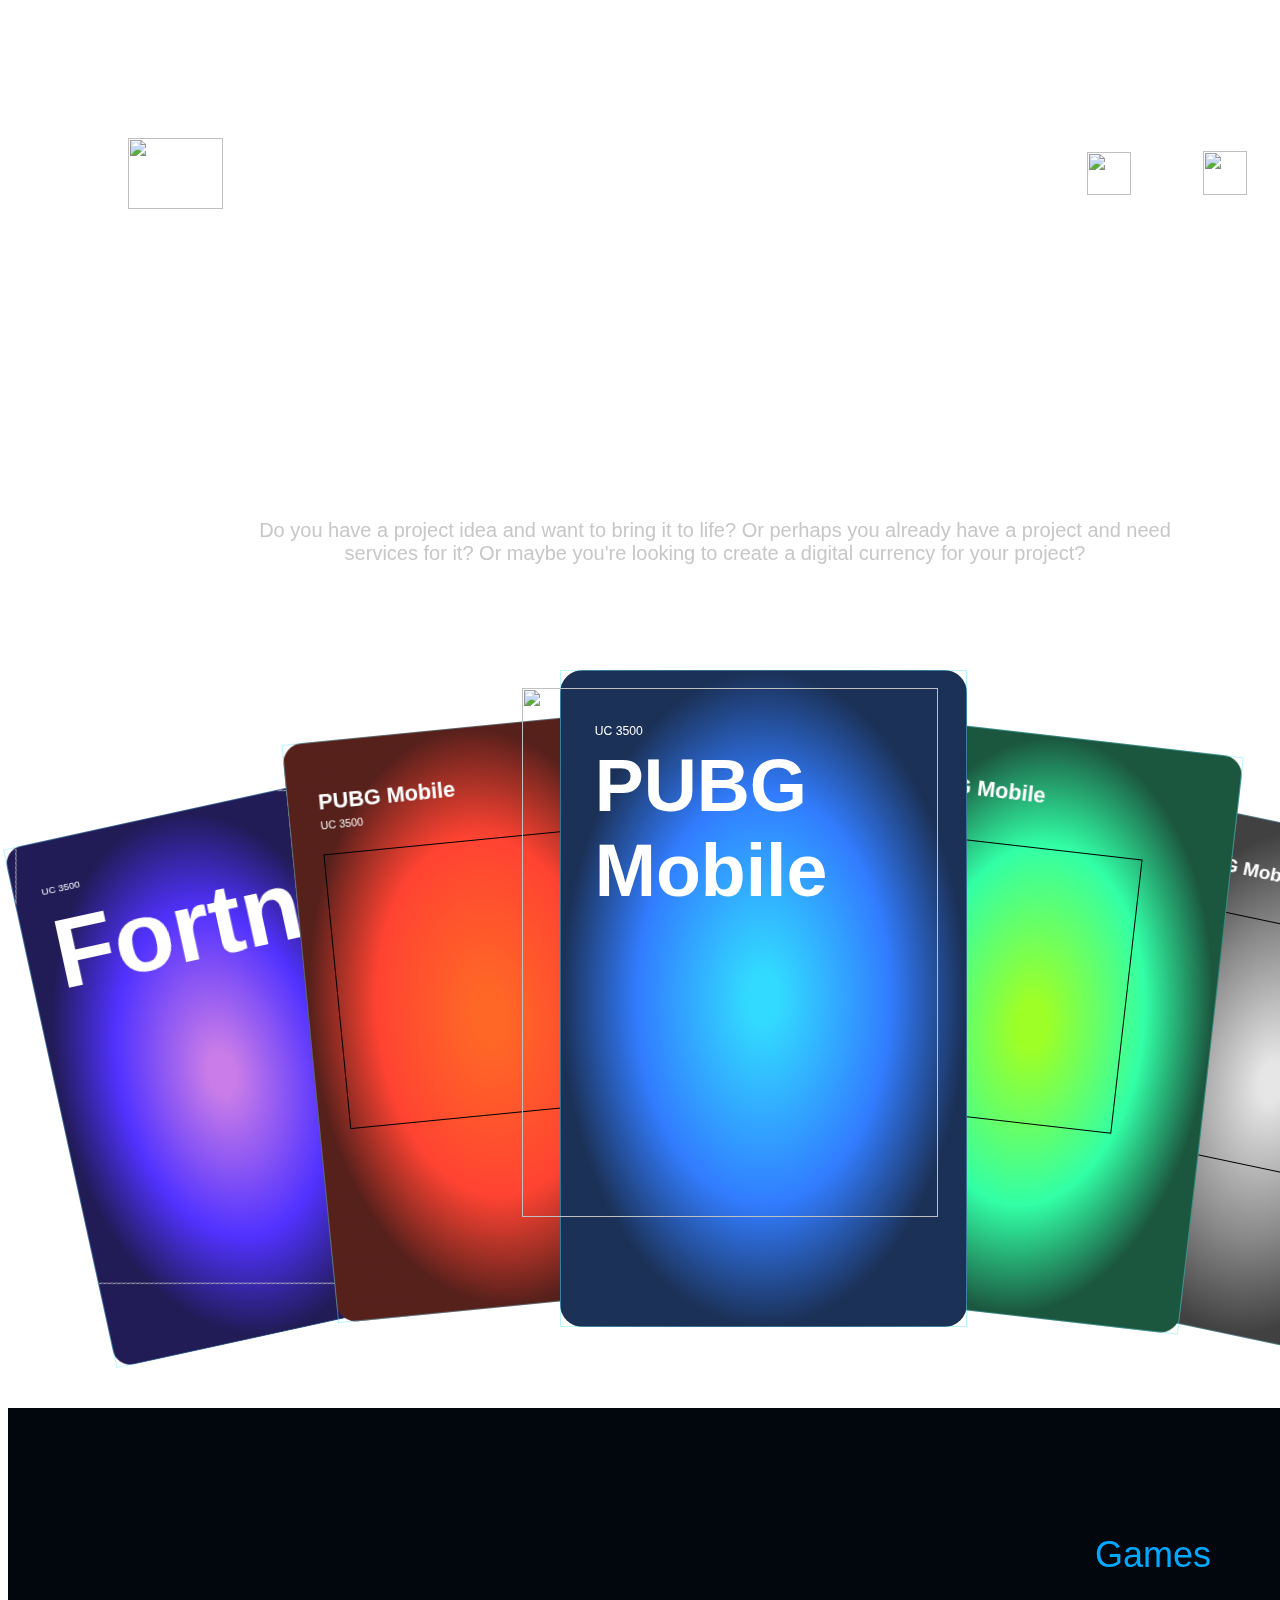
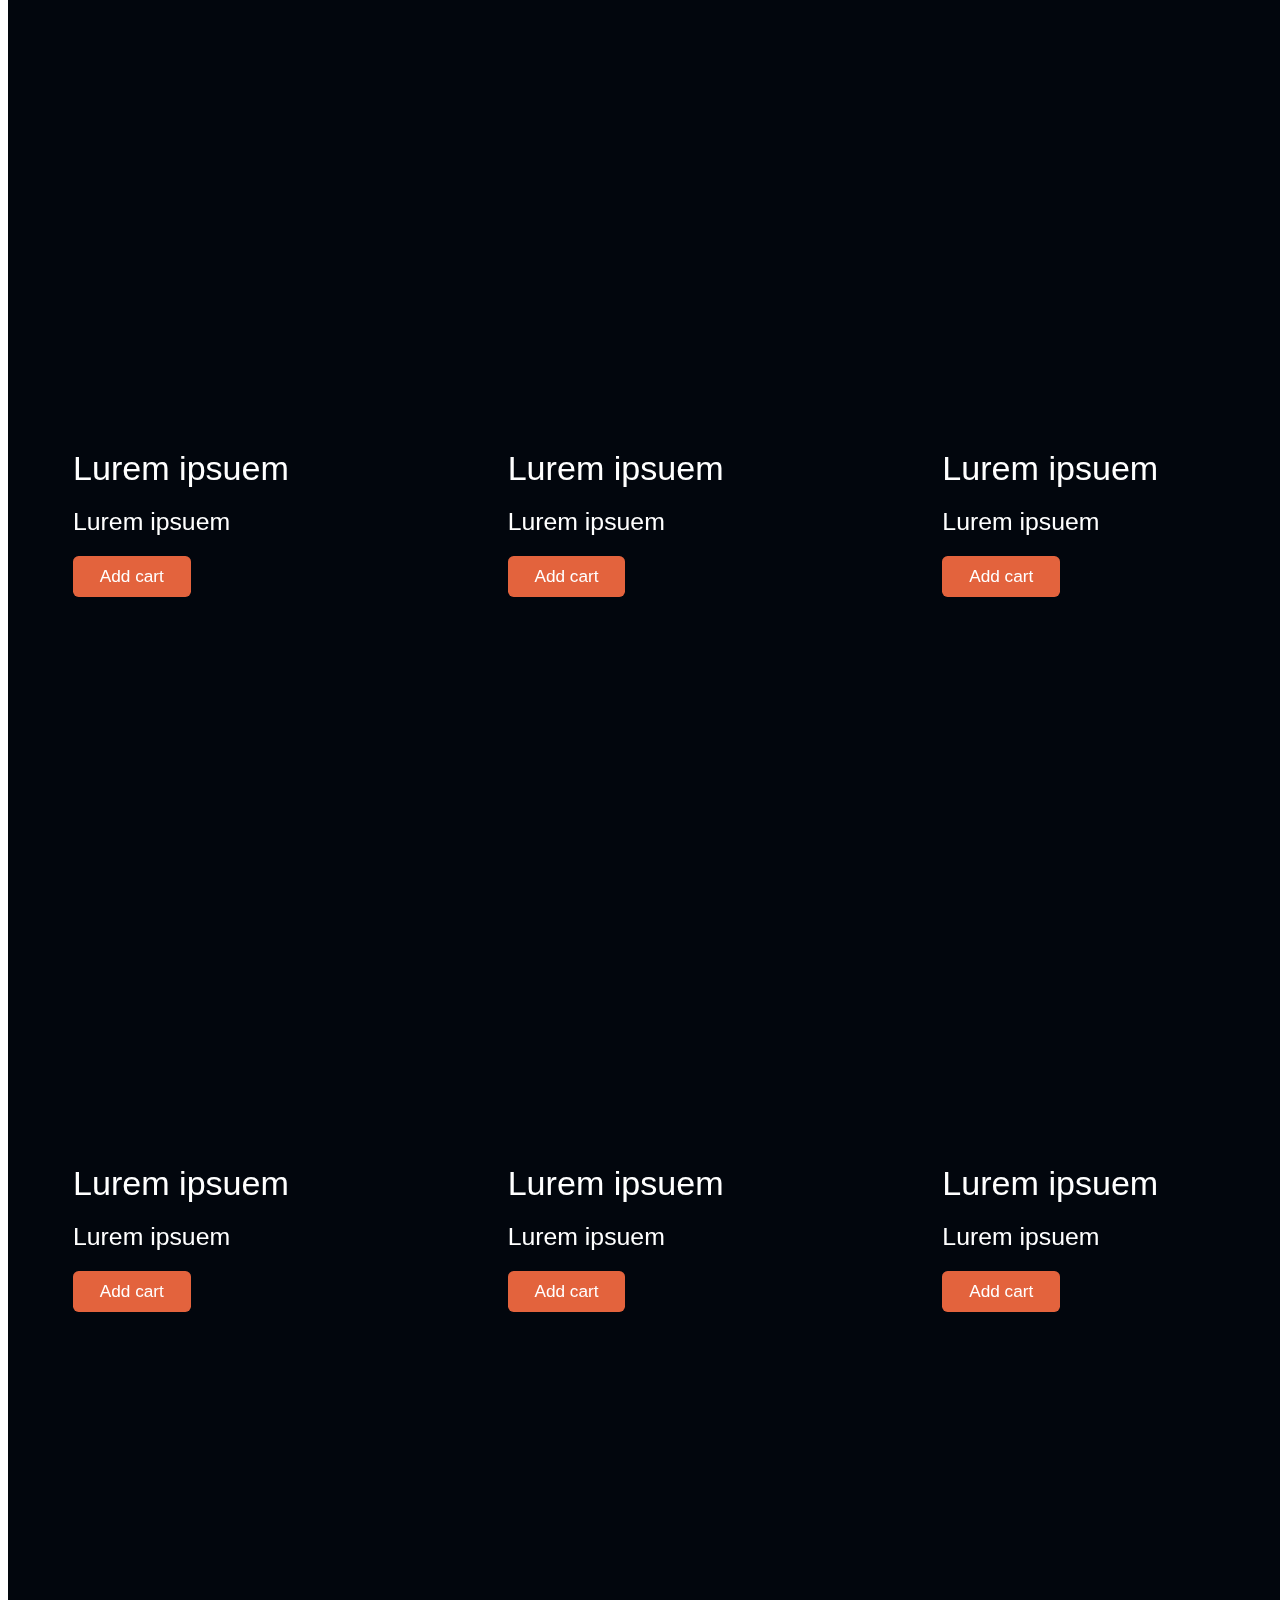
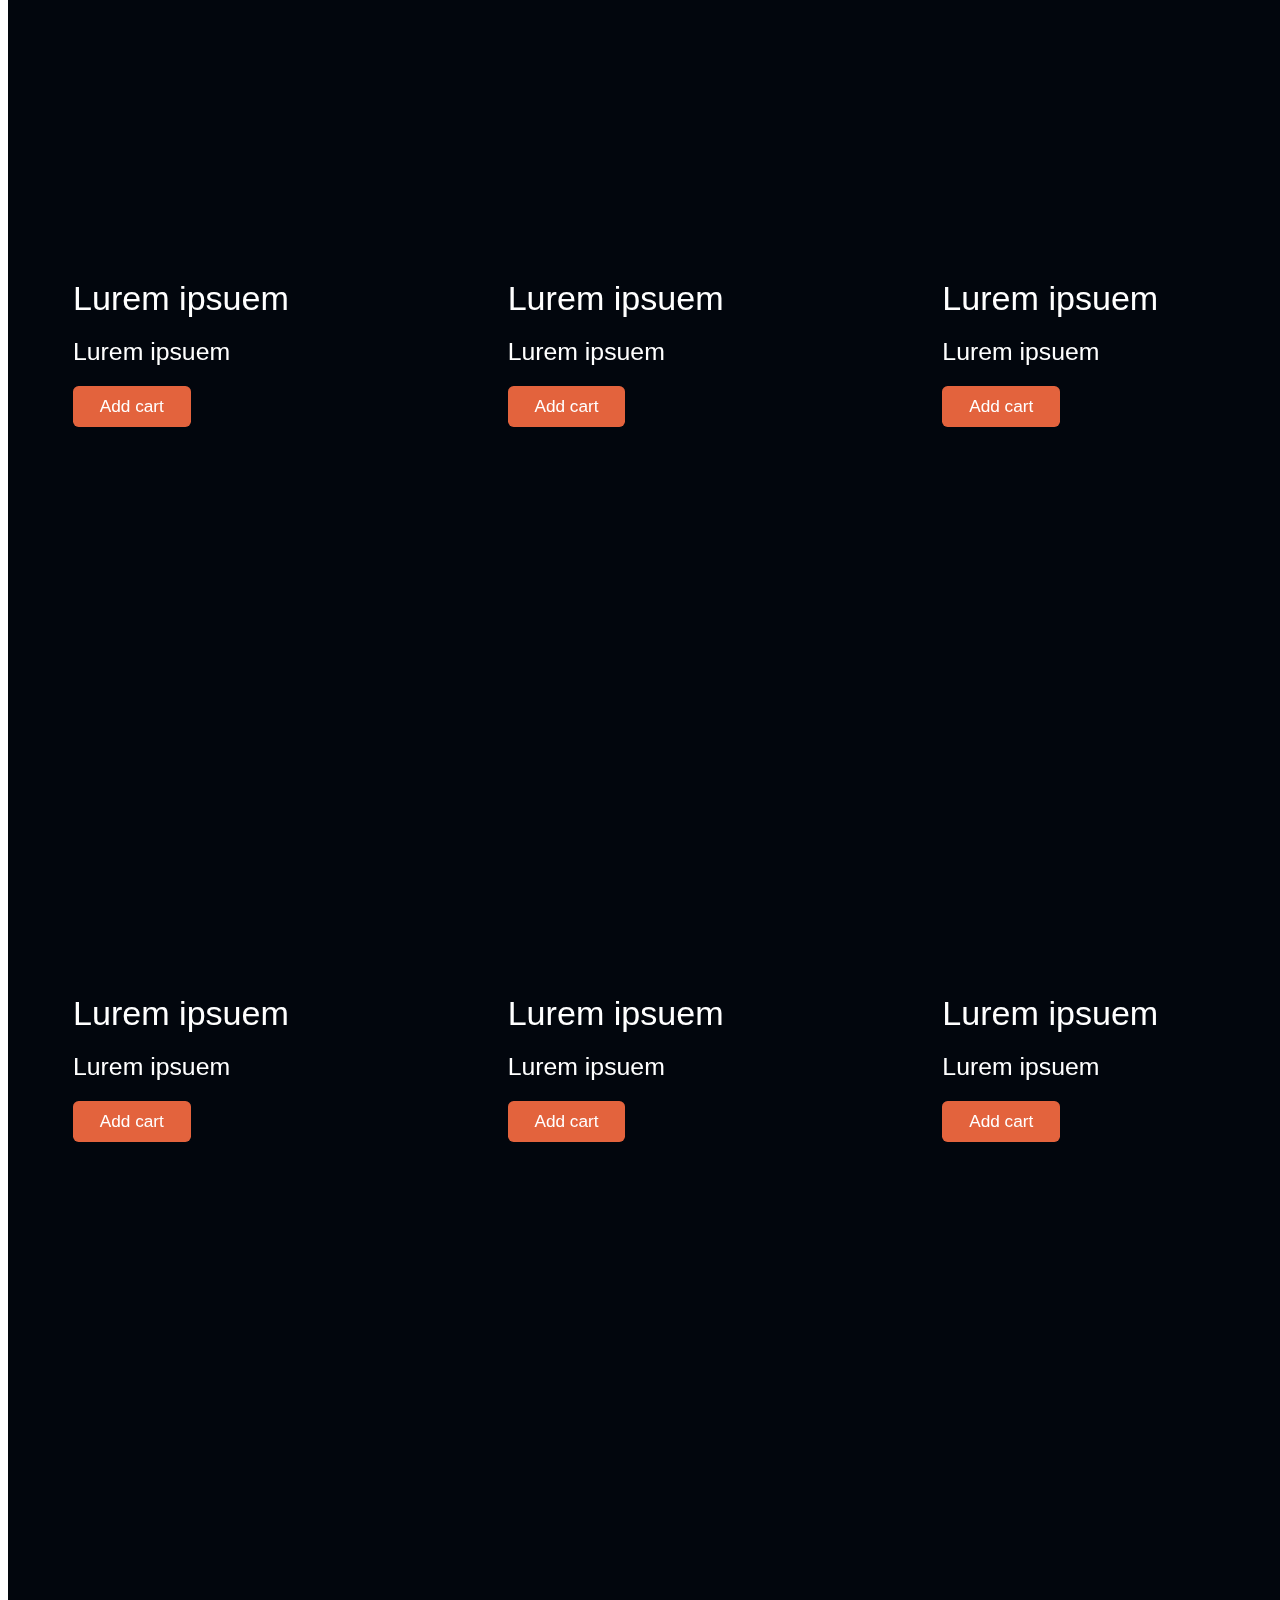
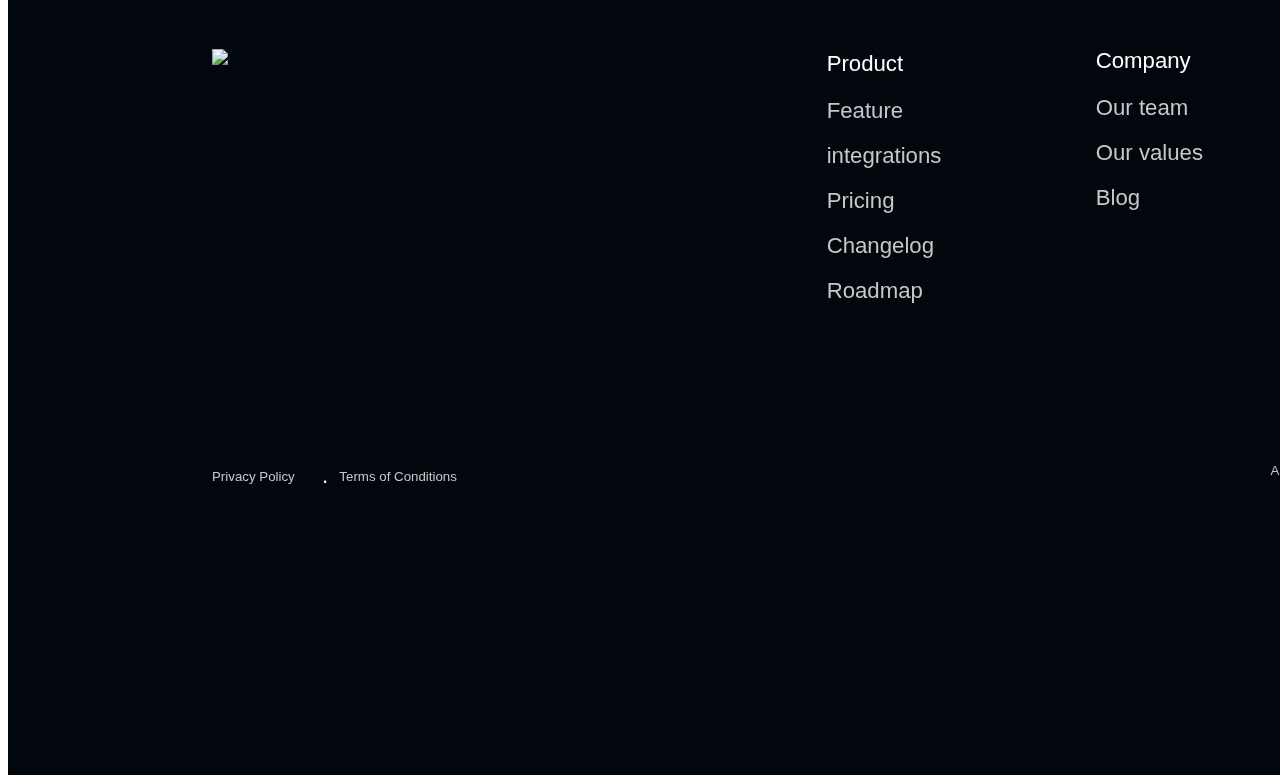
==== catagory/home.html @ b4801660 "need to fix" ====
<!DOCTYPE html>
<html>
  <head>
    <meta charset="utf-8" />
    <link rel="stylesheet" href="globals.css" />
    <link rel="stylesheet" href="style.css" />
  </head>
  <body>
    <div class="catagory">
      <div class="e-comm">
        <div class="frame">
          <img class="group" src="img/group-146.png" />
          <div class="navbar">
            <div class="text-wrapper">Home</div>
            <div class="text-wrapper">Home</div>
            <div class="text-wrapper">Home</div>
            <div class="text-wrapper">Home</div>
          </div>
          <div class="div">
            <div class="user-wrapper"><img class="user" src="img/user-1.png" /></div>
            <img class="shopping-cart" src="img/shopping-cart-1.png" />
          </div>
        </div>
        <div class="frame-2">
          <div class="frame-3">
            <div class="LUREM-IPSUEM-LUREM">LUREM IPSUEM<br />LUREM IPSUEMLUREM</div>
            <p class="do-you-have-a">
              Do you have a project idea and want to bring it to life? Or perhaps you already have a project and need
              services for it? Or maybe you&#39;re looking to create a digital currency for your project?
            </p>
          </div>
          <div class="overlap-group-wrapper">
            <div class="overlap-group">
              <div class="frame-4">
                <div class="frame-wrapper">
                  <div class="frame-5">
                    <div class="text-wrapper-2">PUBG Mobile</div>
                    <div class="text-wrapper-3">UC 3500</div>
                  </div>
                </div>
                <div class="rectangle"></div>
              </div>
              <div class="frame-6">
                <div class="div-wrapper">
                  <div class="frame-7">
                    <div class="text-wrapper-4">UC 3500</div>
                    <div class="text-wrapper-5">Fortnite</div>
                  </div>
                </div>
                <img class="img" src="img/rectangle-98-2.png" />
              </div>
              <div class="frame-8">
                <div class="frame-9">
                  <div class="frame-10">
                    <div class="text-wrapper-6">PUBG Mobile</div>
                    <div class="text-wrapper-7">UC 3500</div>
                  </div>
                </div>
                <div class="rectangle-2"></div>
              </div>
              <div class="frame-11">
                <div class="frame-9">
                  <div class="frame-10">
                    <div class="text-wrapper-6">PUBG Mobile</div>
                    <div class="text-wrapper-7">UC 3500</div>
                  </div>
                </div>
                <div class="rectangle-2"></div>
              </div>
              <div class="frame-12">
                <div class="frame-13">
                  <div class="frame-14">
                    <div class="text-wrapper-8">UC 3500</div>
                    <div class="text-wrapper-9">PUBG Mobile</div>
                  </div>
                </div>
                <img class="rectangle-3" src="img/rectangle-98.png" />
              </div>
            </div>
          </div>
        </div>
      </div>
      <div class="frame-15">
        <div class="frame-16">
          <img class="vector" src="img/image.svg" />
          <div class="text-wrapper-10">Games</div>
        </div>
        <div class="frame-17">
          <div class="card">
            <div class="text">
              <div class="frame-18">
                <div class="text-wrapper-11">Lurem ipsuem</div>
                <div class="text-wrapper-12">Lurem ipsuem</div>
                <div class="frame-19"><div class="text-wrapper-13">Add cart</div></div>
              </div>
            </div>
          </div>
          <div class="card-2">
            <div class="text">
              <div class="frame-18">
                <div class="text-wrapper-11">Lurem ipsuem</div>
                <div class="text-wrapper-12">Lurem ipsuem</div>
                <div class="frame-19"><div class="text-wrapper-13">Add cart</div></div>
              </div>
            </div>
          </div>
          <div class="card-3">
            <div class="text">
              <div class="frame-18">
                <div class="text-wrapper-11">Lurem ipsuem</div>
                <div class="text-wrapper-12">Lurem ipsuem</div>
                <div class="frame-19"><div class="text-wrapper-13">Add cart</div></div>
              </div>
            </div>
          </div>
        </div>
        <div class="frame-17">
          <div class="card-4">
            <div class="text">
              <div class="frame-18">
                <div class="text-wrapper-11">Lurem ipsuem</div>
                <div class="text-wrapper-12">Lurem ipsuem</div>
                <div class="frame-19"><div class="text-wrapper-13">Add cart</div></div>
              </div>
            </div>
          </div>
          <div class="card-5">
            <div class="text">
              <div class="frame-18">
                <div class="text-wrapper-11">Lurem ipsuem</div>
                <div class="text-wrapper-12">Lurem ipsuem</div>
                <div class="frame-19"><div class="text-wrapper-13">Add cart</div></div>
              </div>
            </div>
          </div>
          <div class="card-6">
            <div class="text">
              <div class="frame-18">
                <div class="text-wrapper-11">Lurem ipsuem</div>
                <div class="text-wrapper-12">Lurem ipsuem</div>
                <div class="frame-19"><div class="text-wrapper-13">Add cart</div></div>
              </div>
            </div>
          </div>
        </div>
        <div class="frame-17">
          <div class="card-7">
            <div class="text">
              <div class="frame-18">
                <div class="text-wrapper-11">Lurem ipsuem</div>
                <div class="text-wrapper-12">Lurem ipsuem</div>
                <div class="frame-19"><div class="text-wrapper-13">Add cart</div></div>
              </div>
            </div>
          </div>
          <div class="card-8">
            <div class="text">
              <div class="frame-18">
                <div class="text-wrapper-11">Lurem ipsuem</div>
                <div class="text-wrapper-12">Lurem ipsuem</div>
                <div class="frame-19"><div class="text-wrapper-13">Add cart</div></div>
              </div>
            </div>
          </div>
          <div class="card-9">
            <div class="text">
              <div class="frame-18">
                <div class="text-wrapper-11">Lurem ipsuem</div>
                <div class="text-wrapper-12">Lurem ipsuem</div>
                <div class="frame-19"><div class="text-wrapper-13">Add cart</div></div>
              </div>
            </div>
          </div>
        </div>
        <div class="frame-17">
          <div class="card-10">
            <div class="text">
              <div class="frame-18">
                <div class="text-wrapper-11">Lurem ipsuem</div>
                <div class="text-wrapper-12">Lurem ipsuem</div>
                <div class="frame-19"><div class="text-wrapper-13">Add cart</div></div>
              </div>
            </div>
          </div>
          <div class="card-11">
            <div class="text">
              <div class="frame-18">
                <div class="text-wrapper-11">Lurem ipsuem</div>
                <div class="text-wrapper-12">Lurem ipsuem</div>
                <div class="frame-19"><div class="text-wrapper-13">Add cart</div></div>
              </div>
            </div>
          </div>
          <div class="card-12">
            <div class="text">
              <div class="frame-18">
                <div class="text-wrapper-11">Lurem ipsuem</div>
                <div class="text-wrapper-12">Lurem ipsuem</div>
                <div class="frame-19"><div class="text-wrapper-13">Add cart</div></div>
              </div>
            </div>
          </div>
        </div>
      </div>
      <footer class="footer">
        <div class="frame-20">
          <img class="frame-21" src="img/frame-141.svg" />
          <div class="frame-22">
            <div class="frame-23">
              <div class="text-wrapper-14">Product</div>
              <div class="frame-24">
                <div class="text-wrapper-15">Feature</div>
                <div class="text-wrapper-16">integrations</div>
                <div class="text-wrapper-16">Pricing</div>
                <div class="text-wrapper-16">Changelog</div>
                <div class="text-wrapper-16">Roadmap</div>
              </div>
            </div>
            <div class="frame-25">
              <div class="text-wrapper-14">Company</div>
              <div class="frame-24">
                <div class="text-wrapper-15">Our team</div>
                <div class="text-wrapper-17">Our values</div>
                <div class="text-wrapper-16">Blog</div>
              </div>
            </div>
            <div class="frame-25">
              <div class="text-wrapper-14">Resources</div>
              <div class="frame-24">
                <div class="text-wrapper-18">Downloads</div>
                <div class="text-wrapper-16">Docs</div>
                <div class="text-wrapper-16">Contact</div>
              </div>
            </div>
          </div>
        </div>
        <img class="vector-2" src="img/vector-10.svg" />
        <div class="frame-26">
          <div class="frame-27">
            <div class="text-wrapper-19">Privacy Policy</div>
            <div class="text-wrapper-20">.</div>
            <div class="text-wrapper-21">Terms of Conditions</div>
          </div>
          <div class="frame-28"><div class="text-wrapper-22">Alafdel.Pluse. All rights reserved.</div></div>
        </div>
      </footer>
    </div>
  </body>
</html>
---- catagory/style.css ----
.catagory {
  display: flex;
  flex-direction: column;
  align-items: flex-start;
  position: relative;
}

.catagory .e-comm {
  display: flex;
  flex-direction: column;
  height: 1289px;
  align-items: center;
  gap: 87px;
  padding: 111px 75px 0px;
  position: relative;
  align-self: stretch;
  width: 100%;
  background-image: url(./img/e-comm.png);
  background-size: cover;
  background-position: 50% 50%;
}

.catagory .frame {
  display: flex;
  width: 1175px;
  align-items: center;
  gap: 253.37px;
  padding: 18.55px 0px;
  position: relative;
  flex: 0 0 auto;
}

.catagory .group {
  position: relative;
  width: 95.09px;
  height: 71.04px;
}

.catagory .navbar {
  display: inline-flex;
  align-items: center;
  gap: 29.23px;
  position: relative;
  flex: 0 0 auto;
}

.catagory .text-wrapper {
  position: relative;
  width: fit-content;
  margin-top: -1.22px;
  font-family: "Inter-Regular", Helvetica;
  font-weight: 400;
  color: #ffffff;
  font-size: 24.4px;
  letter-spacing: 0;
  line-height: normal;
  white-space: nowrap;
}

.catagory .div {
  display: flex;
  width: 213px;
  align-items: center;
  gap: 63px;
  position: relative;
}

.catagory .user-wrapper {
  display: flex;
  width: 63px;
  align-items: center;
  justify-content: center;
  gap: 17px;
  position: relative;
}

.catagory .user {
  position: relative;
  width: 44px;
  height: 43px;
}

.catagory .shopping-cart {
  position: relative;
  width: 43.85px;
  height: 43.85px;
  object-fit: cover;
}

.catagory .frame-2 {
  display: inline-flex;
  flex-direction: column;
  height: 909px;
  align-items: center;
  gap: 85px;
  position: relative;
}

.catagory .frame-3 {
  display: flex;
  flex-direction: column;
  width: 964px;
  align-items: center;
  gap: 38px;
  position: relative;
  flex: 0 0 auto;
}

.catagory .LUREM-IPSUEM-LUREM {
  position: relative;
  width: 739px;
  margin-top: -1.00px;
  font-family: "Inter-Bold", Helvetica;
  font-weight: 700;
  color: #ffffff;
  font-size: 64px;
  text-align: center;
  letter-spacing: 0;
  line-height: normal;
}

.catagory .do-you-have-a {
  position: relative;
  align-self: stretch;
  font-family: "Inter-Regular", Helvetica;
  font-weight: 400;
  color: #c7c7c7;
  font-size: 20px;
  text-align: center;
  letter-spacing: 0;
  line-height: normal;
}

.catagory .overlap-group-wrapper {
  position: relative;
  width: 1384.5px;
  height: 605.53px;
  margin-bottom: -45.53px;
}

.catagory .overlap-group {
  position: relative;
  width: 1406px;
  height: 604px;
  left: -11px;
}

.catagory .frame-4 {
  display: flex;
  flex-direction: column;
  width: 265px;
  height: 425px;
  align-items: flex-start;
  gap: 19.74px;
  padding: 42.41px 26.51px;
  position: absolute;
  top: 156px;
  left: 1100px;
  border-radius: 17.94px;
  border: 0.6px solid;
  border-color: transparent;
  transform: rotate(11.90deg);
  backdrop-filter: blur(48.8px) brightness(100%);
  -webkit-backdrop-filter: blur(48.8px) brightness(100%);
  border-image: radial-gradient(
      rgba(7.44, 238.5, 255, 0),
      rgba(106.25, 232.69, 255, 0.46)
    )
    1;
  background: radial-gradient(
    50% 50% at 50% 50%,
    rgb(229.5, 229.5, 229.5) 8.22%,
    rgb(136, 136, 136) 62.39%,
    rgb(64.81, 64.81, 64.81) 100%
  );
}

.catagory .frame-wrapper {
  gap: 89.11px;
  display: inline-flex;
  flex-direction: column;
  align-items: flex-start;
  position: relative;
  flex: 0 0 auto;
}

.catagory .frame-5 {
  width: 177.6px;
  gap: 4.19px;
  display: flex;
  flex-direction: column;
  align-items: flex-start;
  position: relative;
  flex: 0 0 auto;
}

.catagory .text-wrapper-2 {
  margin-top: -1.33px;
  font-size: 19.1px;
  position: relative;
  align-self: stretch;
  font-family: "Inter-Bold", Helvetica;
  font-weight: 700;
  color: #ffffff;
  letter-spacing: 0;
  line-height: normal;
}

.catagory .text-wrapper-3 {
  font-size: 9.6px;
  position: relative;
  align-self: stretch;
  font-family: "Inter-Regular", Helvetica;
  font-weight: 400;
  color: #ffffff;
  letter-spacing: 0;
  line-height: normal;
}

.catagory .rectangle {
  position: relative;
  width: 210.52px;
  height: 242.22px;
  border: 0.6px solid;
  border-color: #000000;
}

.catagory .frame-6 {
  display: flex;
  flex-direction: column;
  width: 275px;
  height: 441px;
  align-items: flex-start;
  gap: 20.48px;
  padding: 44px 27.5px;
  position: absolute;
  top: 138px;
  left: 44px;
  border-radius: 18.61px;
  overflow: hidden;
  border: 0.62px solid;
  border-color: transparent;
  transform: rotate(-12.35deg);
  backdrop-filter: blur(50.63px) brightness(100%);
  -webkit-backdrop-filter: blur(50.63px) brightness(100%);
  border-image: radial-gradient(
      rgba(7.44, 238.5, 255, 0),
      rgba(106.25, 232.69, 255, 0.46)
    )
    1;
  background: radial-gradient(
    50% 50% at 50% 50%,
    rgb(201.27, 124.5, 231.63) 8.22%,
    rgb(80.7, 49.94, 255) 62.39%,
    rgb(33.13, 27.25, 86.06) 100%
  );
}

.catagory .div-wrapper {
  gap: 92.45px;
  display: inline-flex;
  flex-direction: column;
  align-items: flex-start;
  position: relative;
  flex: 0 0 auto;
}

.catagory .frame-7 {
  width: 184.25px;
  gap: 4.34px;
  display: flex;
  flex-direction: column;
  align-items: flex-start;
  position: relative;
  flex: 0 0 auto;
}

.catagory .text-wrapper-4 {
  margin-top: -1.37px;
  font-size: 9.9px;
  position: relative;
  align-self: stretch;
  font-family: "Inter-Regular", Helvetica;
  font-weight: 400;
  color: #ffffff;
  letter-spacing: 0;
  line-height: normal;
}

.catagory .text-wrapper-5 {
  position: relative;
  align-self: stretch;
  height: 333.54px;
  font-family: "Inter-Bold", Helvetica;
  font-weight: 700;
  color: #ffffff;
  font-size: 97.9px;
  letter-spacing: 0;
  line-height: normal;
}

.catagory .img {
  position: absolute;
  width: 341px;
  height: 494px;
  top: -26px;
  left: -33px;
  transform: rotate(12.35deg);
  object-fit: cover;
}

.catagory .frame-8 {
  display: flex;
  flex-direction: column;
  width: 299px;
  height: 483px;
  align-items: flex-start;
  gap: 22.36px;
  padding: 48.06px 30.04px;
  position: absolute;
  top: 65px;
  left: 839px;
  border-radius: 20.33px;
  border: 0.68px solid;
  border-color: transparent;
  transform: rotate(6.53deg);
  backdrop-filter: blur(55.3px) brightness(100%);
  -webkit-backdrop-filter: blur(55.3px) brightness(100%);
  border-image: radial-gradient(
      rgba(7.44, 238.5, 255, 0),
      rgba(106.25, 232.69, 255, 0.46)
    )
    1;
  background: radial-gradient(
    50% 50% at 50% 50%,
    rgb(157.46, 255, 38.25) 8.22%,
    rgb(49.94, 255, 166.14) 62.39%,
    rgb(27.25, 86.06, 62.54) 100%
  );
}

.catagory .frame-9 {
  display: inline-flex;
  flex-direction: column;
  align-items: flex-start;
  gap: 100.98px;
  position: relative;
  flex: 0 0 auto;
}

.catagory .frame-10 {
  display: flex;
  flex-direction: column;
  width: 201.25px;
  align-items: flex-start;
  gap: 4.74px;
  position: relative;
  flex: 0 0 auto;
}

.catagory .text-wrapper-6 {
  position: relative;
  align-self: stretch;
  margin-top: -1.50px;
  font-family: "Inter-Bold", Helvetica;
  font-weight: 700;
  color: #ffffff;
  font-size: 21.7px;
  letter-spacing: 0;
  line-height: normal;
}

.catagory .text-wrapper-7 {
  position: relative;
  align-self: stretch;
  font-family: "Inter-Regular", Helvetica;
  font-weight: 400;
  color: #ffffff;
  font-size: 10.8px;
  letter-spacing: 0;
  line-height: normal;
}

.catagory .rectangle-2 {
  position: relative;
  width: 238.55px;
  height: 274.47px;
  border: 0.68px solid;
  border-color: #000000;
}

.catagory .frame-11 {
  display: flex;
  flex-direction: column;
  width: 299px;
  height: 483px;
  align-items: flex-start;
  gap: 22.36px;
  padding: 48.06px 30.04px;
  position: absolute;
  top: 56px;
  left: 297px;
  border-radius: 20.33px;
  border: 0.68px solid;
  border-color: transparent;
  transform: rotate(-5.60deg);
  backdrop-filter: blur(55.3px) brightness(100%);
  -webkit-backdrop-filter: blur(55.3px) brightness(100%);
  border-image: radial-gradient(
      rgba(7.44, 238.5, 255, 0),
      rgba(106.25, 232.69, 255, 0.46)
    )
    1;
  background: radial-gradient(
    50% 50% at 50% 50%,
    rgb(255, 103.28, 38.25) 8.22%,
    rgb(255, 67.03, 49.94) 62.39%,
    rgb(86.06, 32.15, 27.25) 100%
  );
}

.catagory .frame-12 {
  display: flex;
  flex-direction: column;
  width: 337px;
  height: 546px;
  align-items: flex-start;
  gap: 25.25px;
  padding: 54.26px 33.91px;
  position: absolute;
  top: 0;
  left: 548px;
  border-radius: 22.95px;
  border: 0.77px solid;
  border-color: transparent;
  backdrop-filter: blur(62.43px) brightness(100%);
  -webkit-backdrop-filter: blur(62.43px) brightness(100%);
  border-image: radial-gradient(
      rgba(7.44, 238.5, 255, 0),
      rgba(106.25, 232.69, 255, 0.46)
    )
    1;
  background: radial-gradient(
    50% 50% at 50% 50%,
    rgb(49.94, 217.41, 255) 8.22%,
    rgb(49.94, 124.51, 255) 62.39%,
    rgb(27.25, 48.64, 86.06) 100%
  );
}

.catagory .frame-13 {
  gap: 114px;
  display: inline-flex;
  flex-direction: column;
  align-items: flex-start;
  position: relative;
  flex: 0 0 auto;
}

.catagory .frame-14 {
  width: 227.21px;
  gap: 5.36px;
  display: flex;
  flex-direction: column;
  align-items: flex-start;
  position: relative;
  flex: 0 0 auto;
}

.catagory .text-wrapper-8 {
  margin-top: -1.70px;
  font-size: 12.2px;
  position: relative;
  align-self: stretch;
  font-family: "Inter-Regular", Helvetica;
  font-weight: 400;
  color: #ffffff;
  letter-spacing: 0;
  line-height: normal;
}

.catagory .text-wrapper-9 {
  height: 266.27px;
  font-size: 73.5px;
  position: relative;
  align-self: stretch;
  font-family: "Inter-Bold", Helvetica;
  font-weight: 700;
  color: #ffffff;
  letter-spacing: 0;
  line-height: normal;
}

.catagory .rectangle-3 {
  position: absolute;
  width: 416px;
  height: 529px;
  top: 17px;
  left: -39px;
  object-fit: cover;
}

.catagory .frame-15 {
  display: flex;
  flex-direction: column;
  align-items: flex-end;
  justify-content: center;
  gap: 120px;
  padding: 127px 41px;
  position: relative;
  align-self: stretch;
  width: 100%;
  flex: 0 0 auto;
  background-color: #02060d;
}

.catagory .frame-16 {
  display: inline-flex;
  align-items: center;
  justify-content: flex-end;
  gap: 29px;
  padding: 0px 102px;
  position: relative;
  flex: 0 0 auto;
}

.catagory .vector {
  position: relative;
  width: 579px;
  height: 1.08px;
}

.catagory .text-wrapper-10 {
  position: relative;
  width: fit-content;
  margin-top: -1.00px;
  font-family: "Inter-ExtraLight", Helvetica;
  font-weight: 200;
  color: #00a8ff;
  font-size: 36px;
  letter-spacing: 0;
  line-height: normal;
}

.catagory .frame-17 {
  display: flex;
  align-items: center;
  justify-content: center;
  gap: 40px;
  position: relative;
  align-self: stretch;
  width: 100%;
  flex: 0 0 auto;
}

.catagory .card {
  position: relative;
  width: 419px;
  height: 595px;
  border-radius: 16.18px;
  backdrop-filter: blur(97.46px) brightness(100%);
  -webkit-backdrop-filter: blur(97.46px) brightness(100%);
  background-image: url(./img/card-5.png);
  background-size: cover;
  background-position: 50% 50%;
}

.catagory .text {
  display: flex;
  flex-direction: column;
  width: 370px;
  height: 54px;
  align-items: flex-start;
  justify-content: flex-end;
  gap: 27.95px;
  position: relative;
  top: 447px;
  left: 24px;
}

.catagory .frame-18 {
  display: flex;
  flex-direction: column;
  width: 263.25px;
  align-items: flex-start;
  gap: 19.91px;
  position: relative;
  flex: 0 0 auto;
  margin-top: -92.40px;
}

.catagory .text-wrapper-11 {
  position: relative;
  align-self: stretch;
  margin-top: -0.71px;
  font-family: "Inter-Regular", Helvetica;
  font-weight: 400;
  color: #ffffff;
  font-size: 34.1px;
  letter-spacing: 0;
  line-height: normal;
}

.catagory .text-wrapper-12 {
  position: relative;
  align-self: stretch;
  font-family: "Inter-Regular", Helvetica;
  font-weight: 400;
  color: #ffffff;
  font-size: 24.8px;
  letter-spacing: 0;
  line-height: normal;
}

.catagory .frame-19 {
  display: flex;
  width: 112.34px;
  height: 35.83px;
  align-items: center;
  justify-content: center;
  gap: 2.69px;
  padding: 2.69px;
  position: relative;
  background-color: #e3633d;
  border-radius: 5.66px;
  overflow: hidden;
}

.catagory .text-wrapper-13 {
  position: relative;
  width: fit-content;
  font-family: "Inter-ExtraLight", Helvetica;
  font-weight: 200;
  color: #ffffff;
  font-size: 17.2px;
  text-align: center;
  letter-spacing: 0;
  line-height: normal;
}

.catagory .card-2 {
  position: relative;
  width: 419px;
  height: 595px;
  border-radius: 16.18px;
  backdrop-filter: blur(97.46px) brightness(100%);
  -webkit-backdrop-filter: blur(97.46px) brightness(100%);
  background-image: url(./img/card-4.png);
  background-size: cover;
  background-position: 50% 50%;
}

.catagory .card-3 {
  position: relative;
  width: 419px;
  height: 595px;
  border-radius: 16.18px;
  backdrop-filter: blur(97.46px) brightness(100%);
  -webkit-backdrop-filter: blur(97.46px) brightness(100%);
  background-image: url(./img/card-7.png);
  background-size: cover;
  background-position: 50% 50%;
}

.catagory .card-4 {
  position: relative;
  width: 419px;
  height: 595px;
  border-radius: 16.18px;
  backdrop-filter: blur(97.46px) brightness(100%);
  -webkit-backdrop-filter: blur(97.46px) brightness(100%);
  background-image: url(./img/card-8.png);
  background-size: cover;
  background-position: 50% 50%;
}

.catagory .card-5 {
  position: relative;
  width: 419px;
  height: 595px;
  border-radius: 16.18px;
  backdrop-filter: blur(97.46px) brightness(100%);
  -webkit-backdrop-filter: blur(97.46px) brightness(100%);
  background-image: url(./img/card-9.png);
  background-size: cover;
  background-position: 50% 50%;
}

.catagory .card-6 {
  position: relative;
  width: 419px;
  height: 595px;
  border-radius: 16.18px;
  backdrop-filter: blur(97.46px) brightness(100%);
  -webkit-backdrop-filter: blur(97.46px) brightness(100%);
  background-image: url(./img/card-3.png);
  background-size: cover;
  background-position: 50% 50%;
}

.catagory .card-7 {
  position: relative;
  width: 419px;
  height: 595px;
  border-radius: 16.18px;
  backdrop-filter: blur(97.46px) brightness(100%);
  -webkit-backdrop-filter: blur(97.46px) brightness(100%);
  background-image: url(./img/image.png);
  background-size: cover;
  background-position: 50% 50%;
}

.catagory .card-8 {
  position: relative;
  width: 419px;
  height: 595px;
  border-radius: 16.18px;
  backdrop-filter: blur(97.46px) brightness(100%);
  -webkit-backdrop-filter: blur(97.46px) brightness(100%);
  background-image: url(./img/card-11.png);
  background-size: cover;
  background-position: 50% 50%;
}

.catagory .card-9 {
  position: relative;
  width: 419px;
  height: 595px;
  border-radius: 16.18px;
  backdrop-filter: blur(97.46px) brightness(100%);
  -webkit-backdrop-filter: blur(97.46px) brightness(100%);
  background-image: url(./img/card-6.png);
  background-size: cover;
  background-position: 50% 50%;
}

.catagory .card-10 {
  position: relative;
  width: 419px;
  height: 595px;
  border-radius: 16.18px;
  backdrop-filter: blur(97.46px) brightness(100%);
  -webkit-backdrop-filter: blur(97.46px) brightness(100%);
  background-image: url(./img/card-10.png);
  background-size: cover;
  background-position: 50% 50%;
}

.catagory .card-11 {
  position: relative;
  width: 419px;
  height: 595px;
  border-radius: 16.18px;
  backdrop-filter: blur(97.46px) brightness(100%);
  -webkit-backdrop-filter: blur(97.46px) brightness(100%);
  background-image: url(./img/card.png);
  background-size: cover;
  background-position: 50% 50%;
}

.catagory .card-12 {
  position: relative;
  width: 419px;
  height: 595px;
  border-radius: 16.18px;
  backdrop-filter: blur(97.46px) brightness(100%);
  -webkit-backdrop-filter: blur(97.46px) brightness(100%);
  background-image: url(./img/card-2.png);
  background-size: cover;
  background-position: 50% 50%;
}

.catagory .footer {
  display: flex;
  flex-direction: column;
  height: 1012px;
  align-items: flex-end;
  justify-content: center;
  gap: 72.28px;
  padding: 0px 204px;
  position: relative;
  align-self: stretch;
  width: 100%;
  background-color: #02060d;
}

.catagory .frame-20 {
  display: flex;
  align-items: flex-start;
  justify-content: space-between;
  position: relative;
  align-self: stretch;
  width: 100%;
  flex: 0 0 auto;
}

.catagory .frame-21 {
  position: relative;
  width: 212.06px;
}

.catagory .frame-22 {
  display: inline-flex;
  align-items: center;
  gap: 124.54px;
  position: relative;
  flex: 0 0 auto;
}

.catagory .frame-23 {
  display: flex;
  flex-direction: column;
  width: 144.56px;
  align-items: flex-start;
  gap: 22.24px;
  position: relative;
}

.catagory .text-wrapper-14 {
  position: relative;
  align-self: stretch;
  margin-top: -1.11px;
  font-family: "Archia-Regular", Helvetica;
  font-weight: 400;
  color: #ffffff;
  font-size: 22.2px;
  letter-spacing: 0;
  line-height: normal;
}

.catagory .frame-24 {
  display: flex;
  flex-direction: column;
  align-items: flex-start;
  gap: 18.9px;
  position: relative;
  align-self: stretch;
  width: 100%;
  flex: 0 0 auto;
}

.catagory .text-wrapper-15 {
  position: relative;
  align-self: stretch;
  margin-top: -1.11px;
  font-family: "Archia-Regular", Helvetica;
  font-weight: 400;
  color: #c7c7c7;
  font-size: 22.2px;
  letter-spacing: 0;
  line-height: normal;
}

.catagory .text-wrapper-16 {
  position: relative;
  align-self: stretch;
  font-family: "Archia-Regular", Helvetica;
  font-weight: 400;
  color: #c7c7c7;
  font-size: 22.2px;
  letter-spacing: 0;
  line-height: normal;
}

.catagory .frame-25 {
  display: inline-flex;
  flex-direction: column;
  height: 257.98px;
  align-items: flex-start;
  gap: 22.24px;
  position: relative;
  flex: 0 0 auto;
}

.catagory .text-wrapper-17 {
  width: 125.65px;
  position: relative;
  font-family: "Archia-Regular", Helvetica;
  font-weight: 400;
  color: #c7c7c7;
  font-size: 22.2px;
  letter-spacing: 0;
  line-height: normal;
}

.catagory .text-wrapper-18 {
  position: relative;
  width: 130.1px;
  margin-top: -1.11px;
  font-family: "Archia-Regular", Helvetica;
  font-weight: 400;
  color: #c7c7c7;
  font-size: 22.2px;
  letter-spacing: 0;
  line-height: normal;
}

.catagory .vector-2 {
  position: relative;
  align-self: stretch;
  width: 100%;
  height: 1.08px;
}

.catagory .frame-26 {
  display: flex;
  align-items: flex-end;
  justify-content: space-between;
  position: relative;
  align-self: stretch;
  width: 100%;
  flex: 0 0 auto;
}

.catagory .frame-27 {
  display: inline-flex;
  align-items: center;
  gap: 11.12px;
  position: relative;
  flex: 0 0 auto;
}

.catagory .text-wrapper-19 {
  position: relative;
  width: 98.97px;
  font-family: "Archia-Regular", Helvetica;
  font-weight: 400;
  color: #c7c7c7;
  font-size: 13.3px;
  letter-spacing: 0;
  line-height: normal;
}

.catagory .text-wrapper-20 {
  position: relative;
  width: fit-content;
  margin-top: -1.11px;
  font-family: "Archia-Regular", Helvetica;
  font-weight: 400;
  color: #ffffff;
  font-size: 22.2px;
  letter-spacing: 0;
  line-height: normal;
}

.catagory .text-wrapper-21 {
  position: relative;
  width: fit-content;
  font-family: "Archia-Regular", Helvetica;
  font-weight: 400;
  color: #c7c7c7;
  font-size: 13.3px;
  letter-spacing: 0;
  line-height: normal;
  white-space: nowrap;
}

.catagory .frame-28 {
  display: inline-flex;
  align-items: center;
  justify-content: center;
  gap: 11.12px;
  padding: 11.12px;
  position: relative;
  flex: 0 0 auto;
}

.catagory .text-wrapper-22 {
  position: relative;
  width: fit-content;
  margin-top: -1.11px;
  font-family: "Archia-Regular", Helvetica;
  font-weight: 400;
  color: #c7c7c7;
  font-size: 13.3px;
  letter-spacing: 0;
  line-height: normal;
  white-space: nowrap;
}
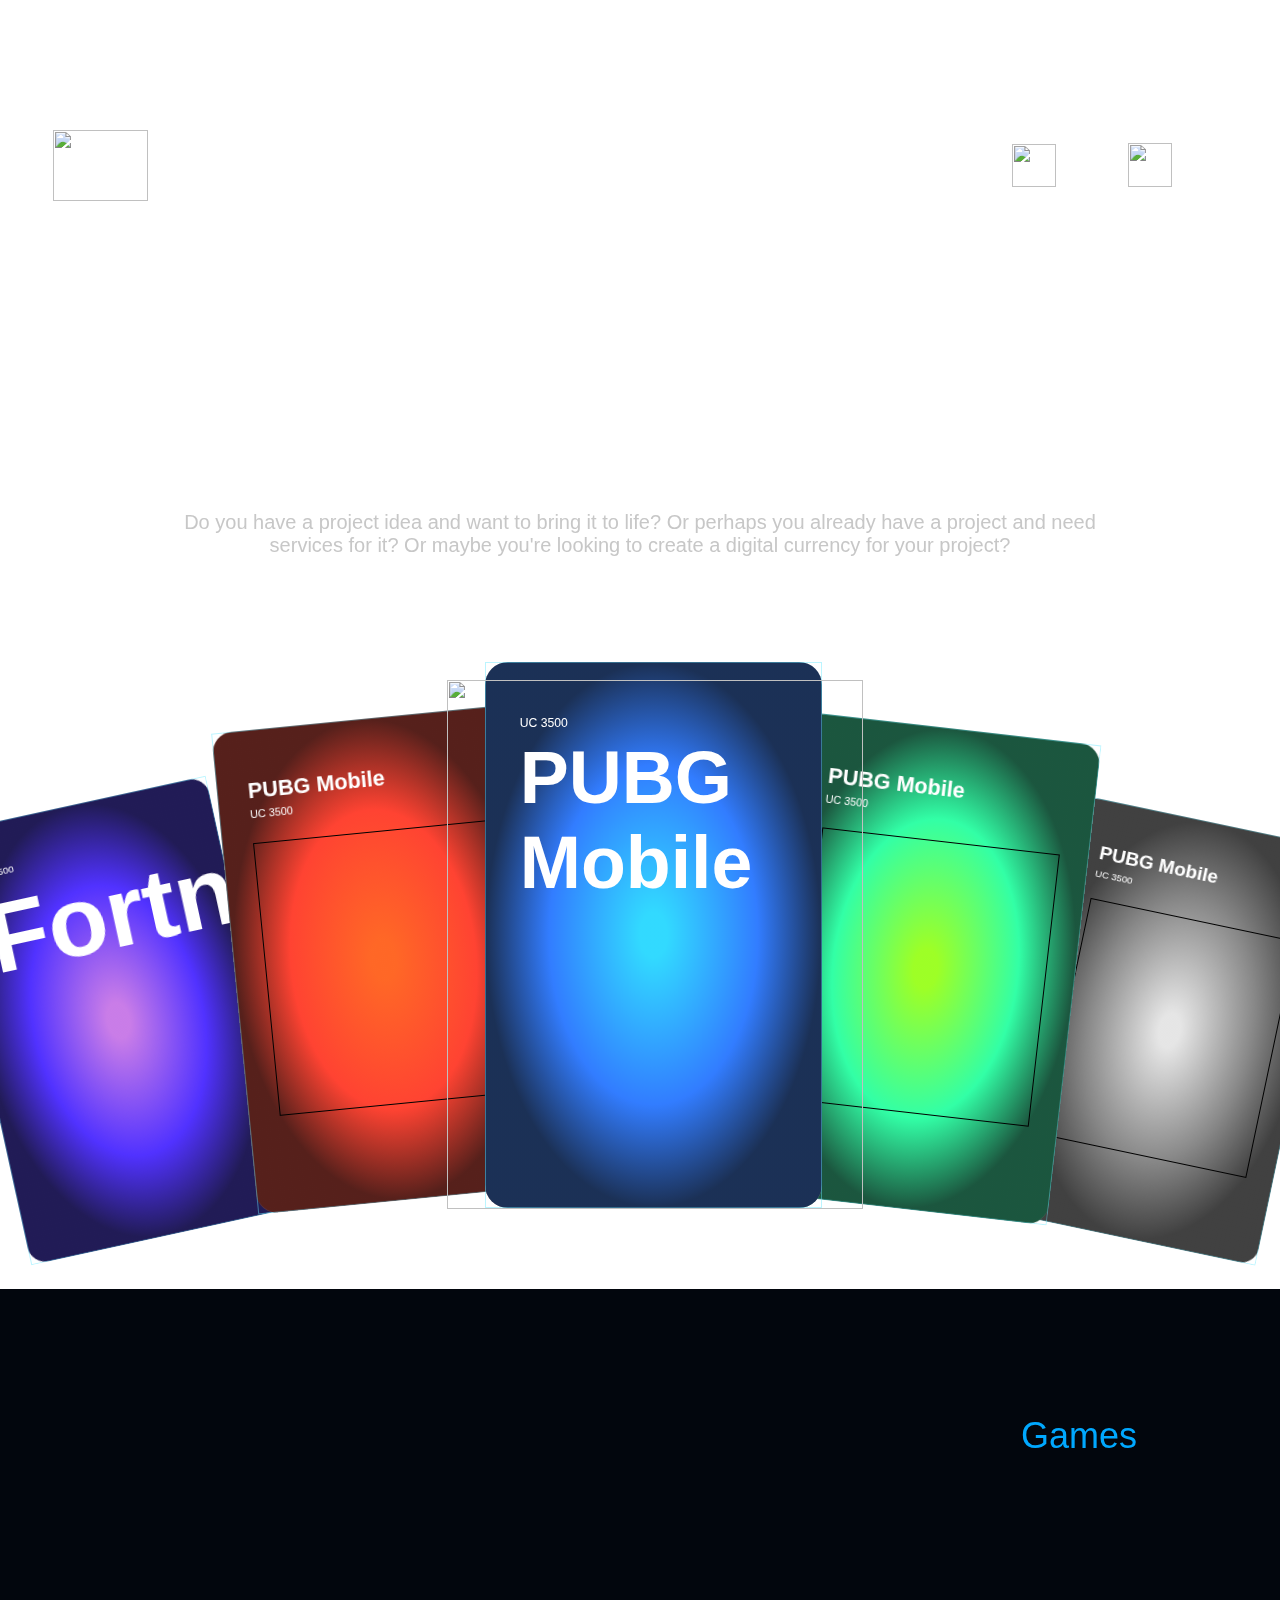
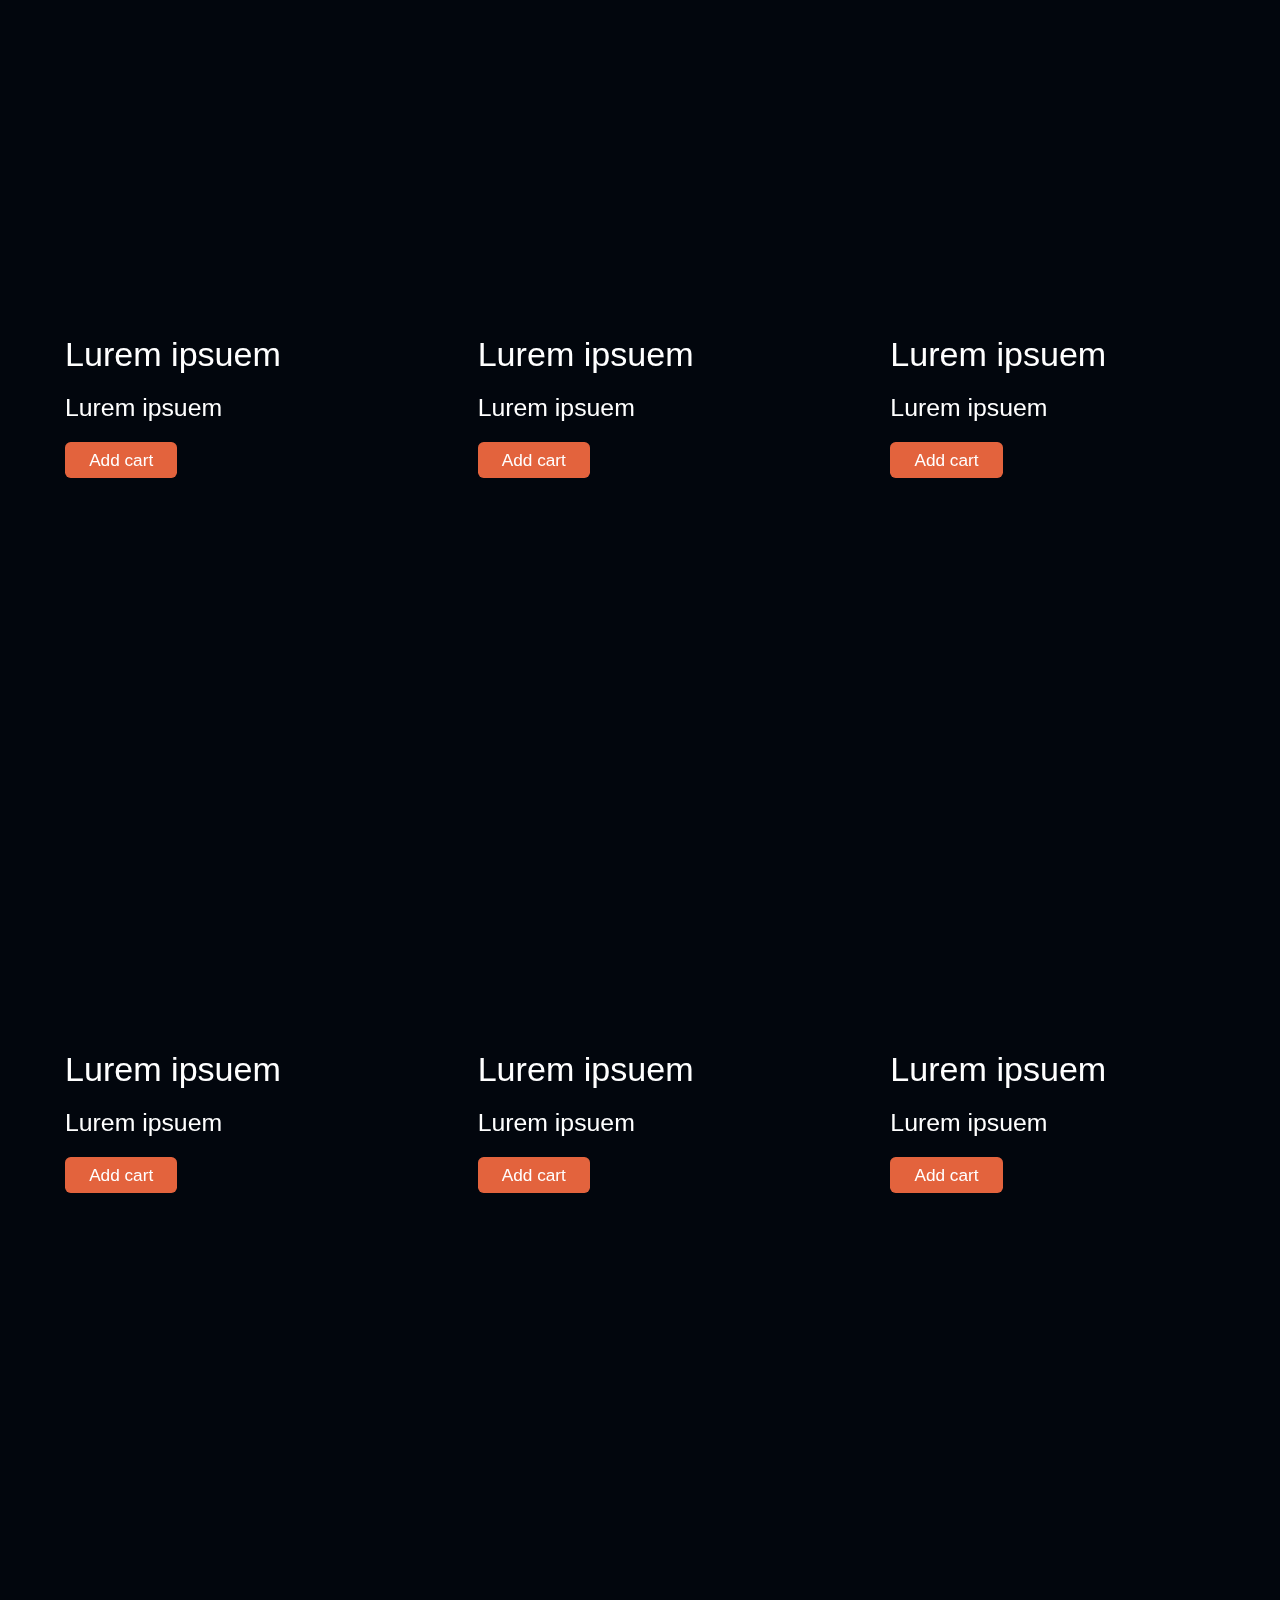
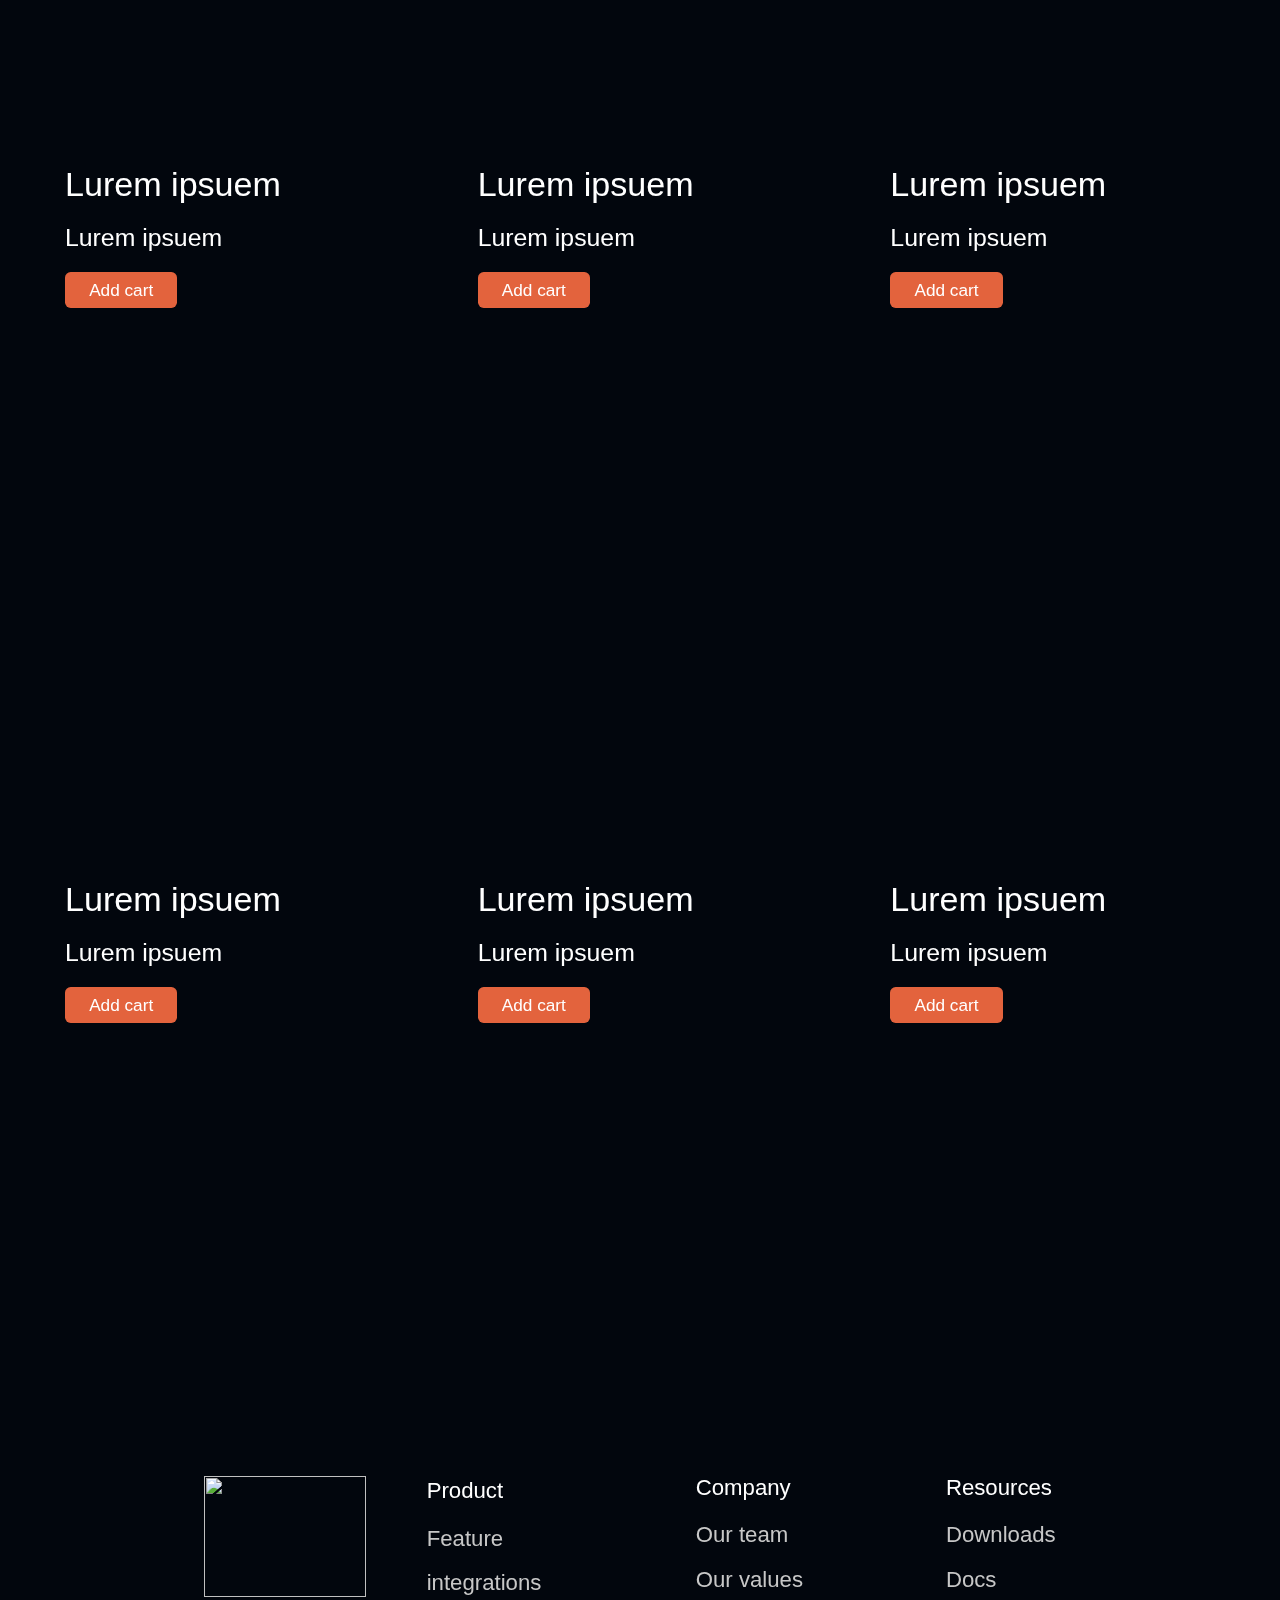
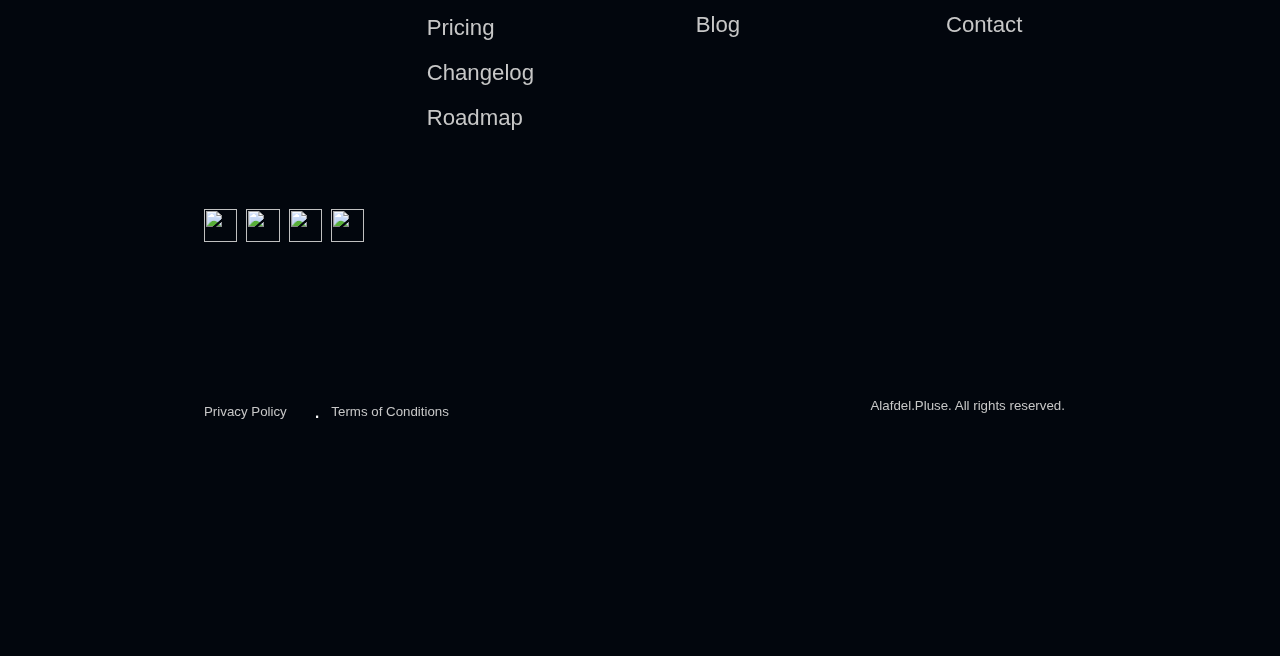
==== commit 582192d0: "Ready to fix" ====
--- a/catagory/home.html
+++ b/catagory/home.html
@@ -204,11 +204,19 @@
       </div>
       <footer class="footer">
         <div class="frame-20">
-          <img class="frame-21" src="img/frame-141.svg" />
-          <div class="frame-22">
-            <div class="frame-23">
+          <div class="frame-21">
+            <img class="group-2" src="img/group-146-2.png" />
+            <div class="frame-22">
+              <img class="img-2" src="img/vector.svg" />
+              <img class="img-2" src="img/layer-1.png" />
+              <img class="img-2" src="img/capa-1-2.png" />
+              <img class="img-2" src="img/capa-1.png" />
+            </div>
+          </div>
+          <div class="frame-23">
+            <div class="frame-24">
               <div class="text-wrapper-14">Product</div>
-              <div class="frame-24">
+              <div class="frame-25">
                 <div class="text-wrapper-15">Feature</div>
                 <div class="text-wrapper-16">integrations</div>
                 <div class="text-wrapper-16">Pricing</div>
@@ -216,17 +224,17 @@
                 <div class="text-wrapper-16">Roadmap</div>
               </div>
             </div>
-            <div class="frame-25">
+            <div class="frame-26">
               <div class="text-wrapper-14">Company</div>
-              <div class="frame-24">
+              <div class="frame-25">
                 <div class="text-wrapper-15">Our team</div>
                 <div class="text-wrapper-17">Our values</div>
                 <div class="text-wrapper-16">Blog</div>
               </div>
             </div>
-            <div class="frame-25">
+            <div class="frame-26">
               <div class="text-wrapper-14">Resources</div>
-              <div class="frame-24">
+              <div class="frame-25">
                 <div class="text-wrapper-18">Downloads</div>
                 <div class="text-wrapper-16">Docs</div>
                 <div class="text-wrapper-16">Contact</div>
@@ -235,15 +243,16 @@
           </div>
         </div>
         <img class="vector-2" src="img/vector-10.svg" />
-        <div class="frame-26">
-          <div class="frame-27">
+        <div class="frame-27">
+          <div class="frame-28">
             <div class="text-wrapper-19">Privacy Policy</div>
             <div class="text-wrapper-20">.</div>
             <div class="text-wrapper-21">Terms of Conditions</div>
           </div>
-          <div class="frame-28"><div class="text-wrapper-22">Alafdel.Pluse. All rights reserved.</div></div>
+          <div class="frame-29"><div class="text-wrapper-22">Alafdel.Pluse. All rights reserved.</div></div>
         </div>
       </footer>
     </div>
   </body>
-</html>+</html>
+
--- a/catagory/globals.css
+++ b/catagory/globals.css
@@ -0,0 +1,18 @@
+@import url("https://cdnjs.cloudflare.com/ajax/libs/meyer-reset/2.0/reset.min.css");
+* {
+  -webkit-font-smoothing: antialiased;
+  box-sizing: border-box;
+}
+html,
+body {
+  margin: 0px;
+  height: 100%;
+}
+/* a blue color as a generic focus style */
+button:focus-visible {
+  outline: 2px solid #4a90e2 !important;
+  outline: -webkit-focus-ring-color auto 5px !important;
+}
+a {
+  text-decoration: none;
+}--- a/catagory/style.css
+++ b/catagory/style.css
@@ -795,19 +795,43 @@
 }
 
 .catagory .frame-21 {
-  position: relative;
+  display: flex;
+  flex-direction: column;
   width: 212.06px;
+  align-items: flex-start;
+  gap: 211.27px;
+  position: relative;
+}
+
+.catagory .group-2 {
+  position: relative;
+  width: 161.83px;
+  height: 120.91px;
 }
 
 .catagory .frame-22 {
   display: inline-flex;
   align-items: center;
+  gap: 8.9px;
+  position: relative;
+  flex: 0 0 auto;
+}
+
+.catagory .img-2 {
+  position: relative;
+  width: 33.36px;
+  height: 33.36px;
+}
+
+.catagory .frame-23 {
+  display: inline-flex;
+  align-items: center;
   gap: 124.54px;
   position: relative;
   flex: 0 0 auto;
 }
 
-.catagory .frame-23 {
+.catagory .frame-24 {
   display: flex;
   flex-direction: column;
   width: 144.56px;
@@ -828,7 +852,7 @@
   line-height: normal;
 }
 
-.catagory .frame-24 {
+.catagory .frame-25 {
   display: flex;
   flex-direction: column;
   align-items: flex-start;
@@ -862,7 +886,7 @@
   line-height: normal;
 }
 
-.catagory .frame-25 {
+.catagory .frame-26 {
   display: inline-flex;
   flex-direction: column;
   height: 257.98px;
@@ -902,7 +926,7 @@
   height: 1.08px;
 }
 
-.catagory .frame-26 {
+.catagory .frame-27 {
   display: flex;
   align-items: flex-end;
   justify-content: space-between;
@@ -912,7 +936,7 @@
   flex: 0 0 auto;
 }
 
-.catagory .frame-27 {
+.catagory .frame-28 {
   display: inline-flex;
   align-items: center;
   gap: 11.12px;
@@ -955,7 +979,7 @@
   white-space: nowrap;
 }
 
-.catagory .frame-28 {
+.catagory .frame-29 {
   display: inline-flex;
   align-items: center;
   justify-content: center;
